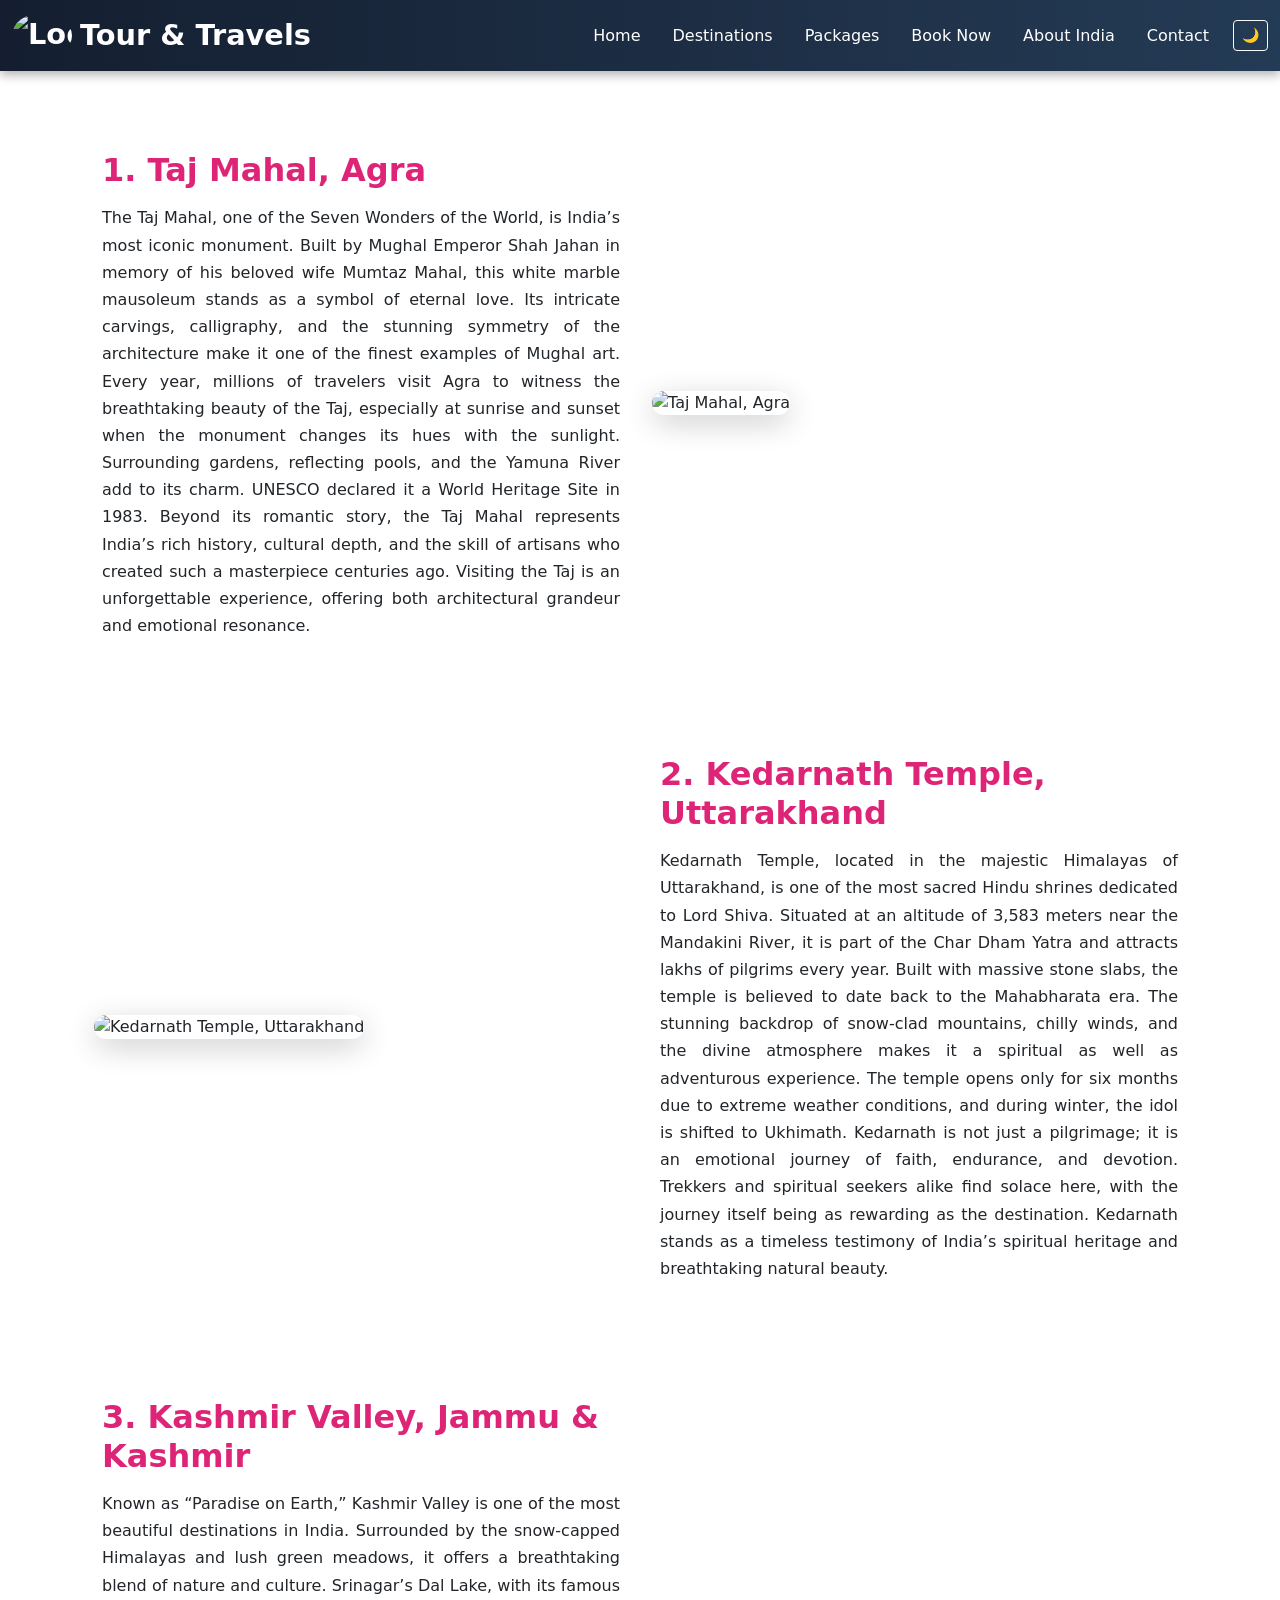
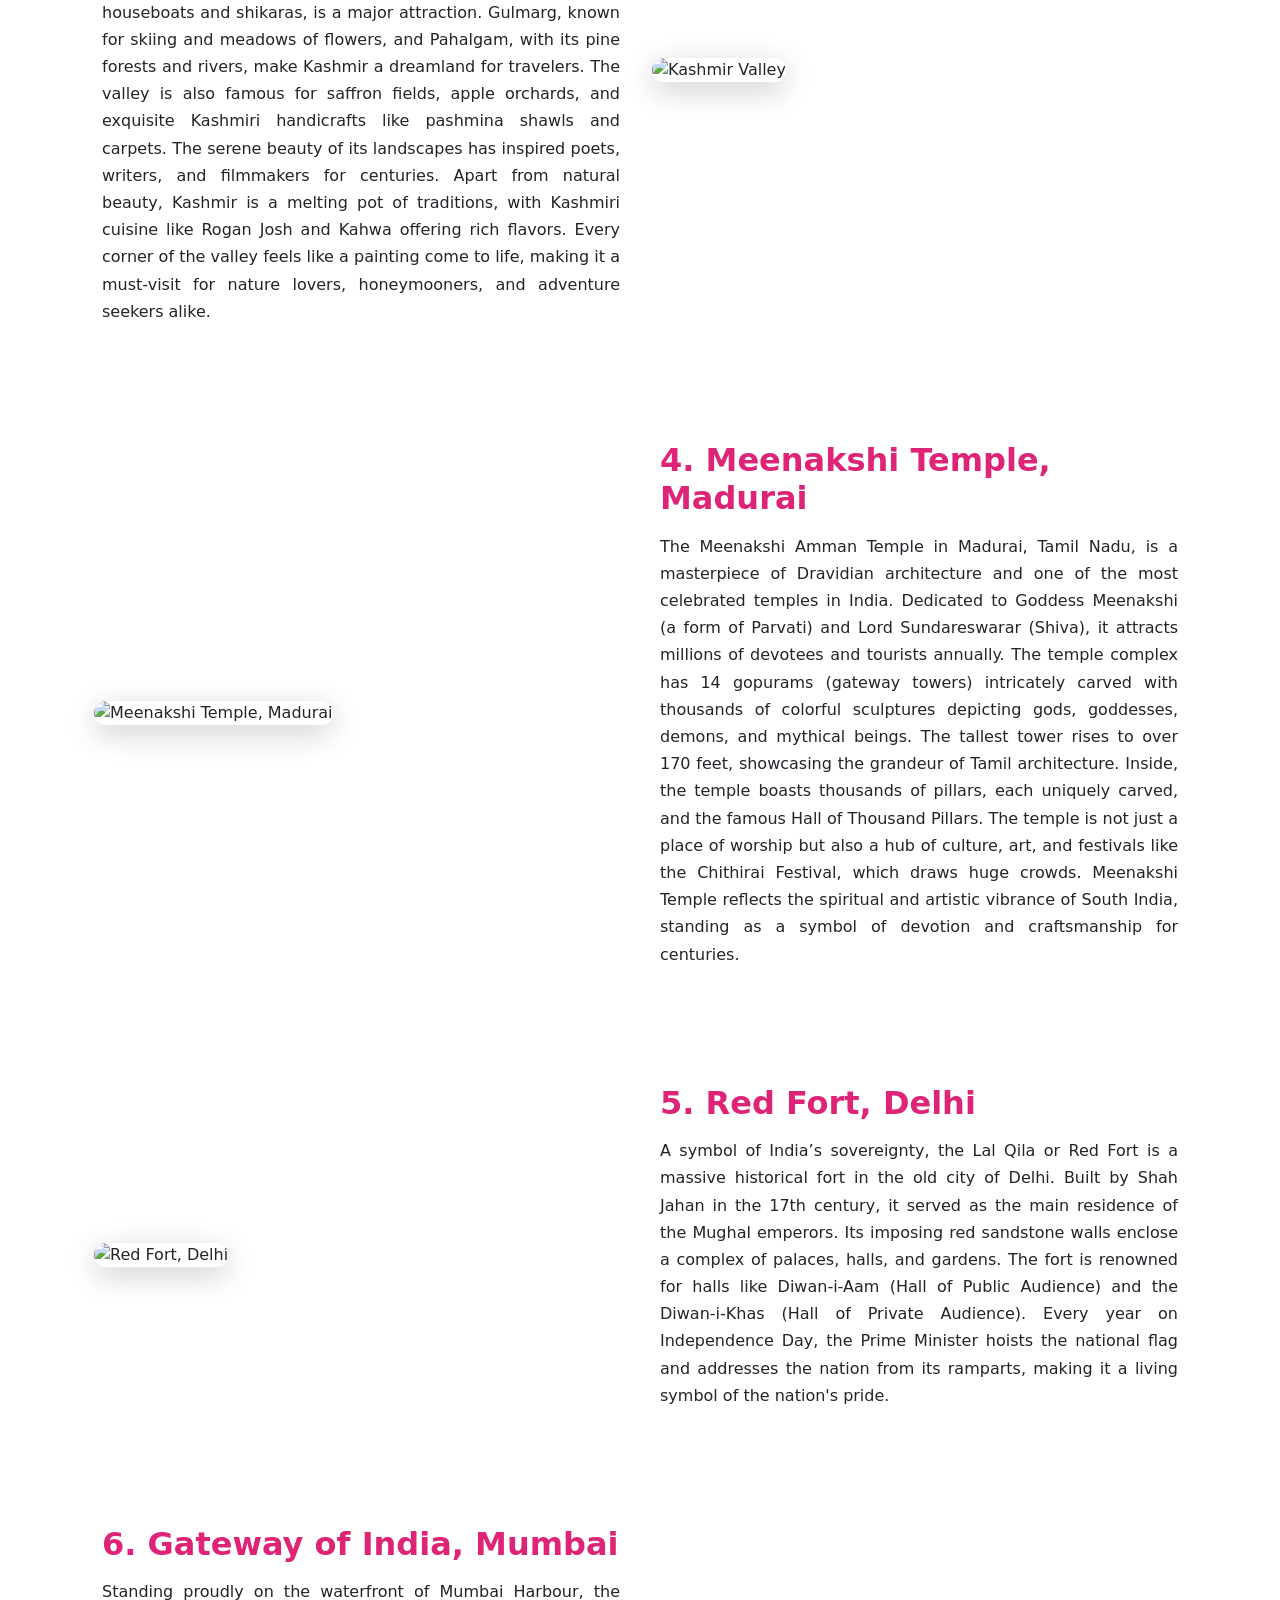
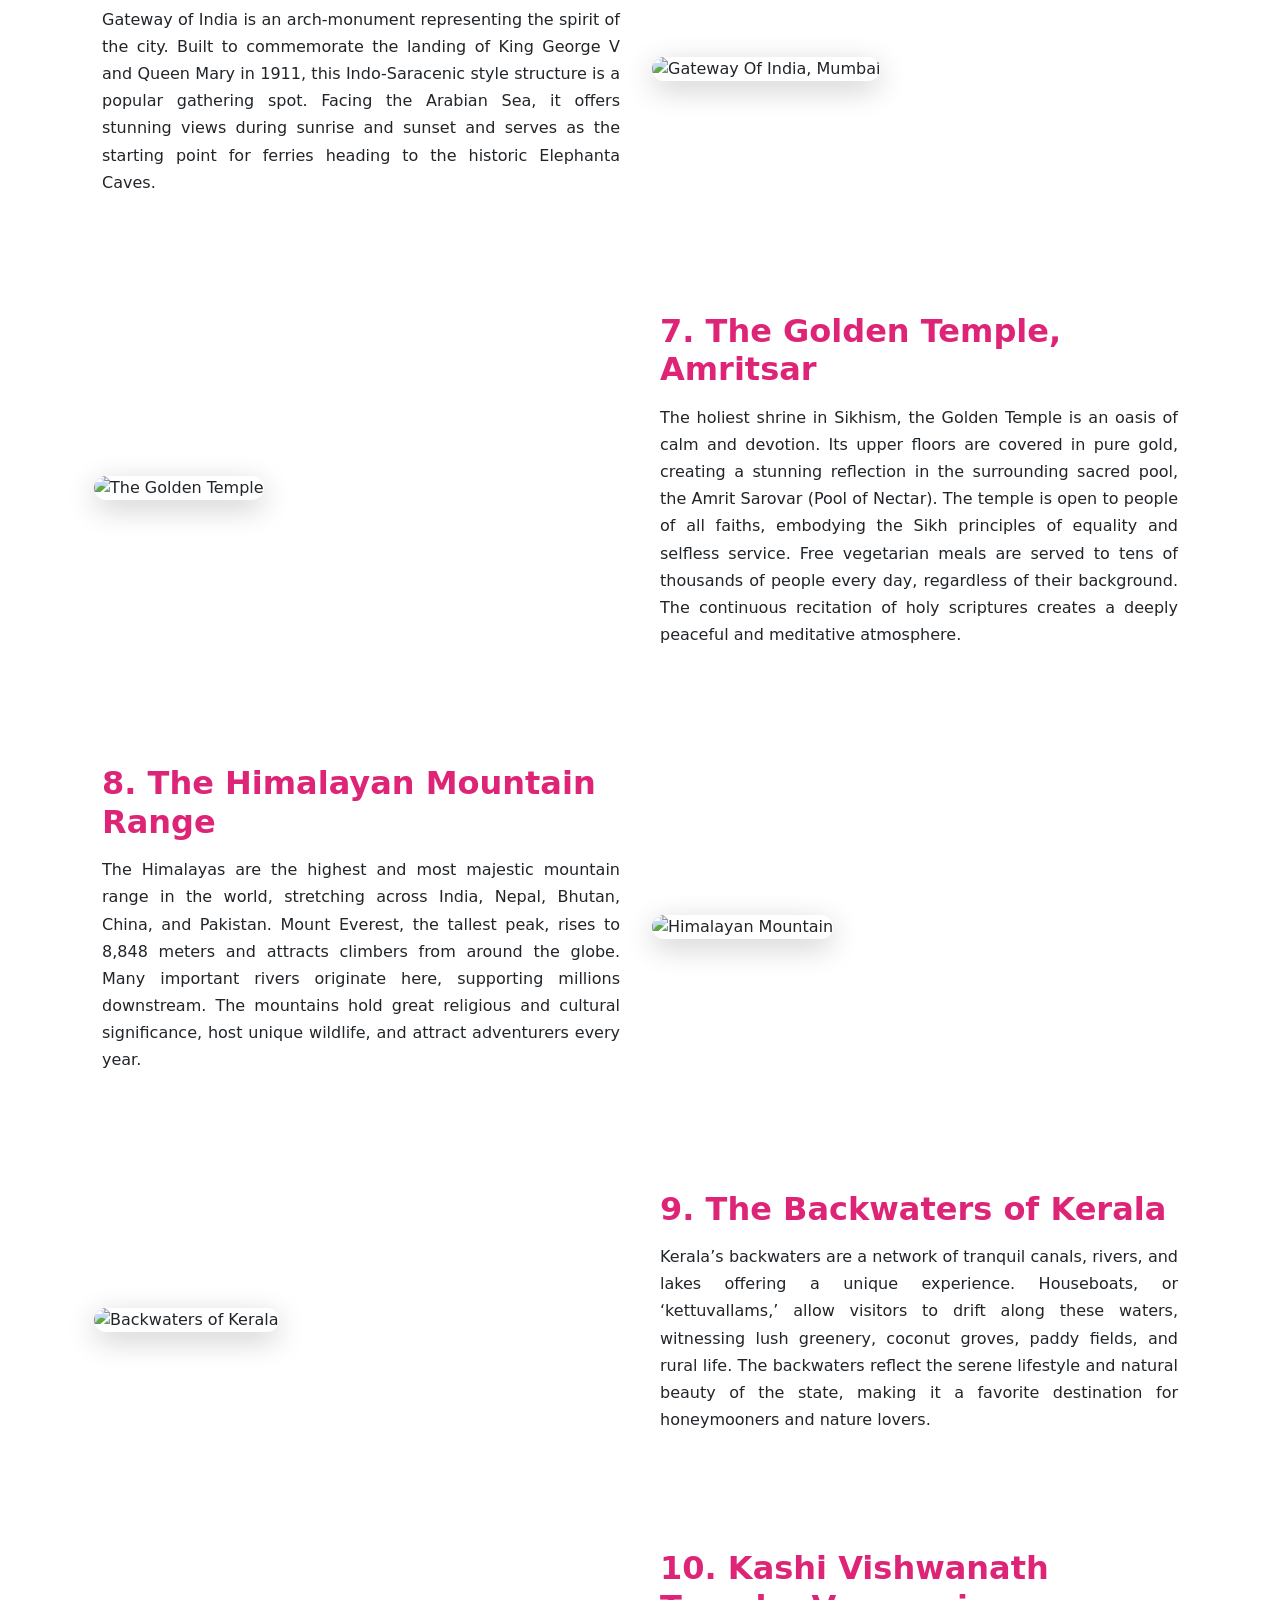
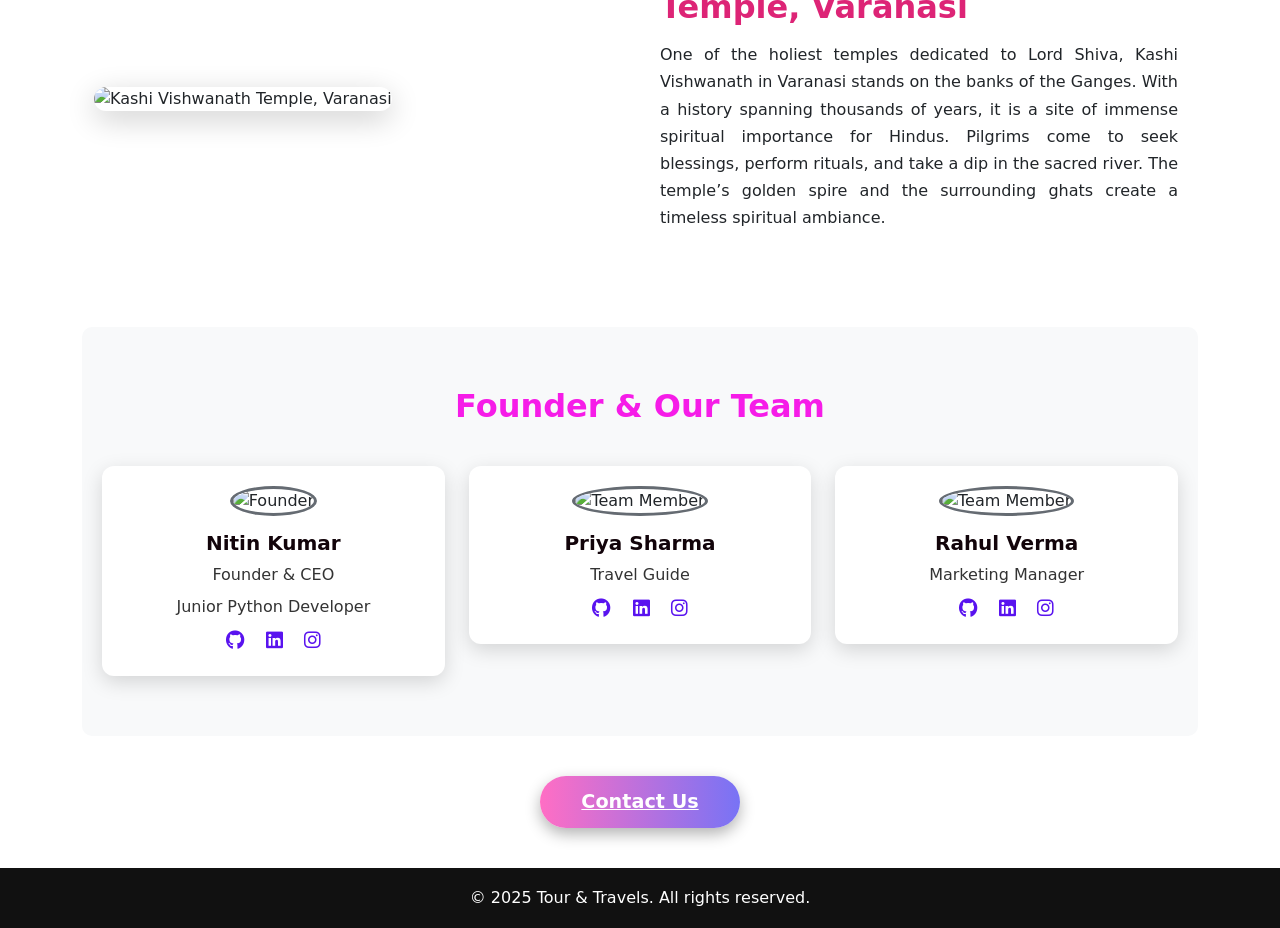
==== about.html @ e96aba47 "Add files via upload" ====
<!DOCTYPE html>
<html lang="en">
<head>
  <meta charset="utf-8" />
  <meta name="viewport" content="width=device-width, initial-scale=1" />
  <title>About India - Tour & Travels</title>
  <meta name="description" content="Discover famous places, temples, valleys, and mountains of India." />
  <link href="https://cdn.jsdelivr.net/npm/bootstrap@5.3.2/dist/css/bootstrap.min.css" rel="stylesheet" />
  <link href="https://cdnjs.cloudflare.com/ajax/libs/font-awesome/6.4.2/css/all.min.css" rel="stylesheet" />
  <style>
    /* ==== Navbar Styling ==== */
    .navbar {
      background: linear-gradient(90deg, #141e30, #243b55);
      box-shadow: 0 4px 10px rgba(0,0,0,0.3);
    }
    .navbar .nav-link {
      color: #fff !important;
      font-weight: 500;
      transition: color 0.3s ease, transform 0.3s ease;
    }
    .navbar .nav-link:hover {
      color: #ffd700 !important;
      transform: scale(1.1);
    }
    .navbar-brand {
      color: #fff !important;
      font-size: 1.8rem;
      font-weight: 700;
      display: flex;
      align-items: center;
    }
    .navbar-brand img {
      height: 45px;
      margin-right: 10px;
      border-radius: 50%;
    }

    /* ==== Section Layout ==== */
    .place-section {
      margin: 60px 0;
    }
    .place-text {
      padding: 20px;
    }
    .place-text h2 {
      color: #dd2476;
      font-weight: bold;
      margin-bottom: 15px;
    }
    .place-text p {
      line-height: 1.7;
      text-align: justify;
    }
    .place-img img {
      width: 100%;
      height: 400px;
      object-fit: cover;
      border-radius: 12px;
      box-shadow: 0 8px 30px rgba(0,0,0,0.2);
      transition: transform 0.4s ease, box-shadow 0.4s ease;
    }
    .place-img img:hover {
      transform: scale(1.05);
      box-shadow: 0 12px 40px rgba(0,0,0,0.3);
    }

    /* ==== Founder & Team Section ==== */
    .team-section {
      background: #f8f9fa;
      padding: 60px 20px;
      margin-top: 60px;
      border-radius: 10px;
      transition: background 0.3s, color 0.3s;
    }
    .team-section h2 {
      text-align: center;
      color: #f61ce8;
      margin-bottom: 40px;
      font-weight: bold;
    }
    .team-card {
      background: #fff;
      border-radius: 12px;
      box-shadow: 0 6px 20px rgba(0,0,0,0.15);
      padding: 20px;
      text-align: center;
      transition: transform 0.3s ease, background 0.3s, color 0.3s;
      position: relative;
      overflow: hidden;
    }
    .team-card:hover {
      transform: translateY(-5px);
      box-shadow: 0 12px 30px rgba(0,0,0,0.25);
    }
    .team-card img {
      width: 120px;
      height: 120px;
      object-fit: cover;
      border-radius: 50%;
      margin-bottom: 15px;
      border: 3px solid #656b72;
    }
    .team-card h5 {
      margin-bottom: 8px;
      font-weight: 600;
      color: #12040a;
    }
    .team-card p {
      margin-bottom: 8px;
      font-size: 1rem;
      color: #333;
    }
    .team-social a {
      color: #5913ef;
      font-size: 1.2rem;
      margin: 0 8px;
      transition: color 0.3s ease;
    }
    .team-social a:hover {
      color: #ec1572;
    }

    /* Dark Mode */
    body.dark-mode {
      background: #121212;
      color: #e9ecef;
    }
    body.dark-mode .team-section {
      background: #1e1e1e;
      color: #e9ecef;
    }
    body.dark-mode .team-card {
      background: #2a2a2a;
      color: #e9ecef;
    }
    body.dark-mode .team-card p {
      color: #f0f0a0;
    }
    body.dark-mode .place-text h2 {
      color: #ff6ec4;
    }
    body.dark-mode .place-text p {
      color: #ddd;
    }
    body.dark-mode footer.site-footer {
      background: #000 !important;
      color: #fff !important;
    }

    /* ==== Footer ==== */
    footer.site-footer {
      background: #111 !important;
      color: #fff !important;
      padding: 18px 0;
      margin-top: 40px;
    }
    footer.site-footer p {
      margin: 0;
    }

    /* ==== Contact Button ==== */
    .contact-btn {
      display: block;
      width: 200px;
      margin: 40px auto;
      padding: 12px 25px;
      text-align: center;
      font-size: 1.2rem;
      font-weight: 600;
      background: linear-gradient(90deg, #ff6ec4, #7873f5);
      color: #fff;
      border: none;
      border-radius: 50px;
      box-shadow: 0 6px 15px rgba(0,0,0,0.3);
      transition: transform 0.3s, box-shadow 0.3s;
    }
    .contact-btn:hover {
      transform: scale(1.1);
      box-shadow: 0 10px 25px rgba(0,0,0,0.4);
    }
  </style>
</head>
<body class="light-mode">

<header class="site-header">
  <nav class="navbar navbar-expand-lg sticky-top">
    <div class="container-fluid">
      <div class="d-flex align-items-center w-100">
        <!-- Top-left: Logo -->
        <a class="navbar-brand d-flex align-items-center me-auto" href="#">
          <img src="img/logo2.jpg" alt="Logo" width="60" height="60" class="me-2 rounded-circle">
          Tour & Travels
        </a>
        <!-- Top-right: Nav links -->
        <button class="navbar-toggler" type="button" data-bs-toggle="collapse" data-bs-target="#mainNav">
          <span class="navbar-toggler-icon"></span>
        </button>
        <div id="mainNav" class="collapse navbar-collapse justify-content-end">
          <ul class="navbar-nav gap-3 ms-auto align-items-center">
            <li class="nav-item"><a class="nav-link" href="index.html">Home</a></li>
            <li class="nav-item"><a class="nav-link" href="destinations.html">Destinations</a></li>
            <li class="nav-item"><a class="nav-link" href="packages.html">Packages</a></li>
            <li class="nav-item"><a class="nav-link" href="booking.html">Book Now</a></li>
            <li class="nav-item"><a class="nav-link active" href="about.html">About India</a></li>
            <li class="nav-item"><a class="nav-link" href="contact.html">Contact</a></li>
            <li>
              <button id="darkToggle" class="btn btn-outline-light btn-sm">🌙</button>
            </li>
          </ul>
        </div>
      </div>
    </div>
  </nav>
</header>


  <main class="container">
    <!-- Taj Mahal -->
    <section class="place-section row align-items-center">
      <div class="col-md-6 place-text">
        <h2>1. Taj Mahal, Agra</h2>
        <p>
          The Taj Mahal, one of the Seven Wonders of the World, is India’s most iconic monument. 
          Built by Mughal Emperor Shah Jahan in memory of his beloved wife Mumtaz Mahal, this white marble mausoleum 
          stands as a symbol of eternal love. Its intricate carvings, calligraphy, and the stunning symmetry of the architecture 
          make it one of the finest examples of Mughal art. Every year, millions of travelers visit Agra to witness the breathtaking 
          beauty of the Taj, especially at sunrise and sunset when the monument changes its hues with the sunlight. 
          Surrounding gardens, reflecting pools, and the Yamuna River add to its charm. UNESCO declared it a World Heritage Site in 1983. 
          Beyond its romantic story, the Taj Mahal represents India’s rich history, cultural depth, and the skill of artisans 
          who created such a masterpiece centuries ago. Visiting the Taj is an unforgettable experience, offering both 
          architectural grandeur and emotional resonance.
        </p>
      </div>
      <div class="col-md-6 place-img">
        <img src="img/taj.jpg" alt="Taj Mahal, Agra">
      </div>
    </section>

    <!-- Kedarnath Temple -->
    <section class="place-section row align-items-center">
      <div class="col-md-6 place-text order-md-2">
        <h2>2. Kedarnath Temple, Uttarakhand</h2>
        <p>
          Kedarnath Temple, located in the majestic Himalayas of Uttarakhand, is one of the most sacred Hindu shrines dedicated to Lord Shiva. 
          Situated at an altitude of 3,583 meters near the Mandakini River, it is part of the Char Dham Yatra and attracts lakhs of pilgrims every year. 
          Built with massive stone slabs, the temple is believed to date back to the Mahabharata era. The stunning backdrop of snow-clad mountains, 
          chilly winds, and the divine atmosphere makes it a spiritual as well as adventurous experience. The temple opens only for six months due to 
          extreme weather conditions, and during winter, the idol is shifted to Ukhimath. Kedarnath is not just a pilgrimage; it is an emotional 
          journey of faith, endurance, and devotion. Trekkers and spiritual seekers alike find solace here, with the journey itself being as rewarding 
          as the destination. Kedarnath stands as a timeless testimony of India’s spiritual heritage and breathtaking natural beauty.
        </p>
      </div>
      <div class="col-md-6 place-img order-md-1">
        <img src="img/kedarnath.jpg" alt="Kedarnath Temple, Uttarakhand">
      </div>
    </section>

    <!-- Kashmir Valley -->
    <section class="place-section row align-items-center">
      <div class="col-md-6 place-text">
        <h2>3. Kashmir Valley, Jammu & Kashmir</h2>
        <p>
          Known as “Paradise on Earth,” Kashmir Valley is one of the most beautiful destinations in India. Surrounded by the 
          snow-capped Himalayas and lush green meadows, it offers a breathtaking blend of nature and culture. Srinagar’s Dal Lake, 
          with its famous houseboats and shikaras, is a major attraction. Gulmarg, known for skiing and meadows of flowers, and Pahalgam, 
          with its pine forests and rivers, make Kashmir a dreamland for travelers. The valley is also famous for saffron fields, apple orchards, 
          and exquisite Kashmiri handicrafts like pashmina shawls and carpets. The serene beauty of its landscapes has inspired poets, writers, and filmmakers for centuries. 
          Apart from natural beauty, Kashmir is a melting pot of traditions, with Kashmiri cuisine like Rogan Josh and Kahwa offering rich flavors. 
          Every corner of the valley feels like a painting come to life, making it a must-visit for nature lovers, honeymooners, and adventure seekers alike.
        </p>
      </div>
      <div class="col-md-6 place-img">
        <img src="img/kashmir.jpg" alt="Kashmir Valley">
      </div>
    </section>

    <!-- Meenakshi Temple -->
    <section class="place-section row align-items-center">
      <div class="col-md-6 place-text order-md-2">
        <h2>4. Meenakshi Temple, Madurai</h2>
        <p>
          The Meenakshi Amman Temple in Madurai, Tamil Nadu, is a masterpiece of Dravidian architecture and one of the most celebrated temples in India. 
          Dedicated to Goddess Meenakshi (a form of Parvati) and Lord Sundareswarar (Shiva), it attracts millions of devotees and tourists annually. 
          The temple complex has 14 gopurams (gateway towers) intricately carved with thousands of colorful sculptures depicting gods, goddesses, 
          demons, and mythical beings. The tallest tower rises to over 170 feet, showcasing the grandeur of Tamil architecture. Inside, the temple 
          boasts thousands of pillars, each uniquely carved, and the famous Hall of Thousand Pillars. The temple is not just a place of worship 
          but also a hub of culture, art, and festivals like the Chithirai Festival, which draws huge crowds. Meenakshi Temple reflects the spiritual 
          and artistic vibrance of South India, standing as a symbol of devotion and craftsmanship for centuries.
        </p>
      </div>
      <div class="col-md-6 place-img order-md-1">
        <img src="img/Meenakshi.jpg" alt="Meenakshi Temple, Madurai">
      </div>
    </section>

    <!-- Red Fort -->
    <section class="place-section row align-items-center">
      <div class="col-md-6 place-img">
        <img src="img/redfort.jpg" alt="Red Fort, Delhi">
      </div>
      <div class="col-md-6 place-text">
        <h2>5. Red Fort, Delhi</h2>
        <p>
          A symbol of India’s sovereignty, the Lal Qila or Red Fort is a massive historical fort in the old city of Delhi. Built by Shah 
          Jahan in the 17th century, it served as the main residence of the Mughal emperors. Its imposing red sandstone walls enclose
          a complex of palaces, halls, and gardens. The fort is renowned for halls like Diwan-i-Aam (Hall of Public Audience) and the Diwan-i-Khas 
          (Hall of Private Audience). Every year on Independence Day, the Prime Minister hoists the national flag and addresses 
          the nation from its ramparts, making it a living symbol of the nation's pride.
        </p>
      </div>
    </section>

    <!-- Gateway of India -->
    <section class="place-section row align-items-center">
      <div class="col-md-6 place-text">
        <h2>6. Gateway of India, Mumbai</h2>
        <p>
          Standing proudly on the waterfront of Mumbai Harbour, the Gateway of India is an arch-monument representing the spirit of the city.
          Built to commemorate the landing of King George V and Queen Mary in 1911, this Indo-Saracenic style structure is a popular gathering spot. 
          Facing the Arabian Sea, it offers stunning views during sunrise and sunset and serves as the starting point for ferries heading to the historic Elephanta Caves.
        </p>
      </div>
      <div class="col-md-6 place-img">
        <img src="img/mumbai.jpg" alt="Gateway Of India, Mumbai">
      </div>
    </section>

    <!-- Golden Temple -->
    <section class="place-section row align-items-center">
      <div class="col-md-6 place-img">
        <img src="img/goldentemple.jpg" alt="The Golden Temple">
      </div>
      <div class="col-md-6 place-text">
        <h2>7. The Golden Temple, Amritsar</h2>
        <p>
          The holiest shrine in Sikhism, the Golden Temple is an oasis of calm and devotion. Its upper floors are covered in pure gold,
          creating a stunning reflection in the surrounding sacred pool, the Amrit Sarovar (Pool of Nectar). The temple is open to people of all
          faiths, embodying the Sikh principles of equality and selfless service. Free vegetarian meals are served to tens of thousands of people every day,
          regardless of their background. The continuous recitation of holy scriptures creates a deeply peaceful and meditative atmosphere.
        </p>
      </div>
    </section>

    <!-- Himalayan Mountains -->
    <section class="place-section row align-items-center">
      <div class="col-md-6 place-text">
        <h2>8. The Himalayan Mountain Range</h2>
        <p>
          The Himalayas are the highest and most majestic mountain range in the world, stretching across India, Nepal, Bhutan, China, and Pakistan. 
          Mount Everest, the tallest peak, rises to 8,848 meters and attracts climbers from around the globe. Many important rivers originate here, 
          supporting millions downstream. The mountains hold great religious and cultural significance, host unique wildlife, and attract adventurers every year.
        </p>
      </div>
      <div class="col-md-6 place-img">
        <img src="img/04.jpg" alt="Himalayan Mountain">
      </div>
    </section>

    <!-- Backwaters of Kerala -->
    <section class="place-section row align-items-center">
      <div class="col-md-6 place-img">
        <img src="img/kerala.jpg" alt="Backwaters of Kerala">
      </div>
      <div class="col-md-6 place-text">
        <h2>9. The Backwaters of Kerala</h2>
        <p>
          Kerala’s backwaters are a network of tranquil canals, rivers, and lakes offering a unique experience. Houseboats, or ‘kettuvallams,’
          allow visitors to drift along these waters, witnessing lush greenery, coconut groves, paddy fields, and rural life. The backwaters reflect
          the serene lifestyle and natural beauty of the state, making it a favorite destination for honeymooners and nature lovers.
        </p>
      </div>
    </section>

    <!-- Kashi Vishwanath Temple -->
    <section class="place-section row align-items-center">
      <div class="col-md-6 place-text order-md-2">
        <h2>10. Kashi Vishwanath Temple, Varanasi</h2>
        <p>
          One of the holiest temples dedicated to Lord Shiva, Kashi Vishwanath in Varanasi stands on the banks of the Ganges. 
          With a history spanning thousands of years, it is a site of immense spiritual importance for Hindus. Pilgrims come to seek blessings, 
          perform rituals, and take a dip in the sacred river. The temple’s golden spire and the surrounding ghats create a timeless spiritual ambiance.
        </p>
      </div>
      <div class="col-md-6 place-img order-md-1">
        <img src="img/kashi.jpg" alt="Kashi Vishwanath Temple, Varanasi">
      </div>
    </section>

    <!-- Founder & Team Section -->
    <section class="team-section container">
      <h2>Founder & Our Team</h2>
      <div class="row g-4 justify-content-center">

        <!-- Founder -->
        <div class="col-md-4">
          <div class="team-card">
            <img src="img/founder.jpg" alt="Founder">
            <h5>Nitin Kumar</h5>
            <p>Founder & CEO</p>
            <p>Junior Python Developer</p>
            <div class="team-social">
              <a href="https://github.com/Nitin765kumar" target="_blank"><i class="fab fa-github"></i></a>
              <a href="https://www.linkedin.com/in/nitinkumar25" target="_blank"><i class="fab fa-linkedin"></i></a>
              <a href="https://www.instagram.com/Nitinkumar812719" target="_blank"><i class="fab fa-instagram"></i></a>
            </div>
          </div>
        </div>

        <!-- Team Member 1 -->
        <div class="col-md-4">
          <div class="team-card">
            <img src="img/team3.jpg" alt="Team Member">
            <h5>Priya Sharma</h5>
            <p>Travel Guide</p>
            <div class="team-social">
              <a href="#"><i class="fab fa-github"></i></a>
              <a href="#"><i class="fab fa-linkedin"></i></a>
              <a href="#"><i class="fab fa-instagram"></i></a>
            </div>
          </div>
        </div>

        <!-- Team Member 2 -->
        <div class="col-md-4">
          <div class="team-card">
            <img src="img/team2.jpg" alt="Team Member">
            <h5>Rahul Verma</h5>
            <p>Marketing Manager</p>
            <div class="team-social">
              <a href="#"><i class="fab fa-github"></i></a>
              <a href="#"><i class="fab fa-linkedin"></i></a>
              <a href="#"><i class="fab fa-instagram"></i></a>
            </div>
          </div>
        </div>

      </div>
    </section>

    <!-- Contact Us Button -->
    <a href="contact.html" class="contact-btn">Contact Us</a>

  </main>

  <!-- Footer -->
  <footer class="site-footer text-center">
    <div class="container">
      <p>&copy; 2025 Tour & Travels. All rights reserved.</p>
    </div>
  </footer>

  <script src="https://cdn.jsdelivr.net/npm/bootstrap@5.3.2/dist/js/bootstrap.bundle.min.js"></script>
  <script>
    // Dark mode toggle
    const darkToggle = document.getElementById('darkToggle');
    darkToggle.addEventListener('click', () => {
      document.body.classList.toggle('dark-mode');
      document.body.classList.toggle('light-mode');
      darkToggle.textContent = document.body.classList.contains('dark-mode') ? '☀' : '🌙';
    });
  </script>
</body>
</html>
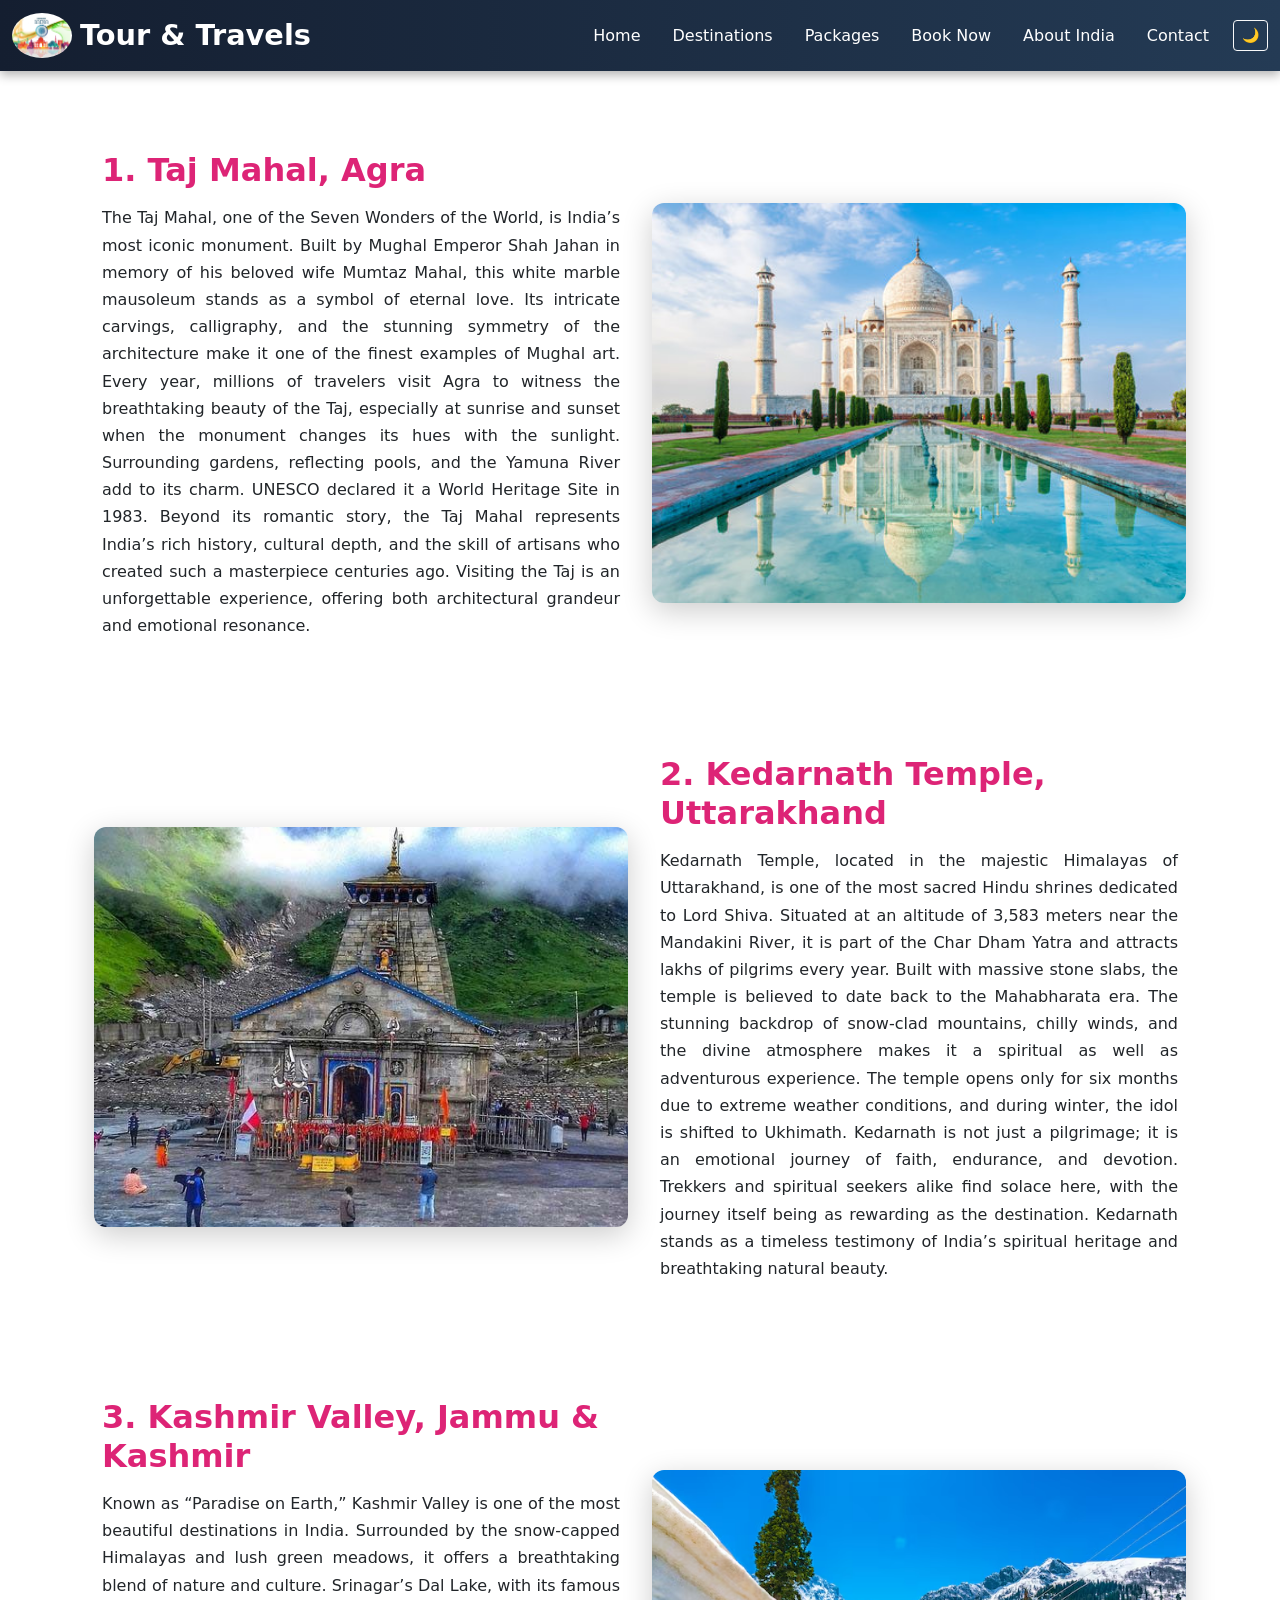
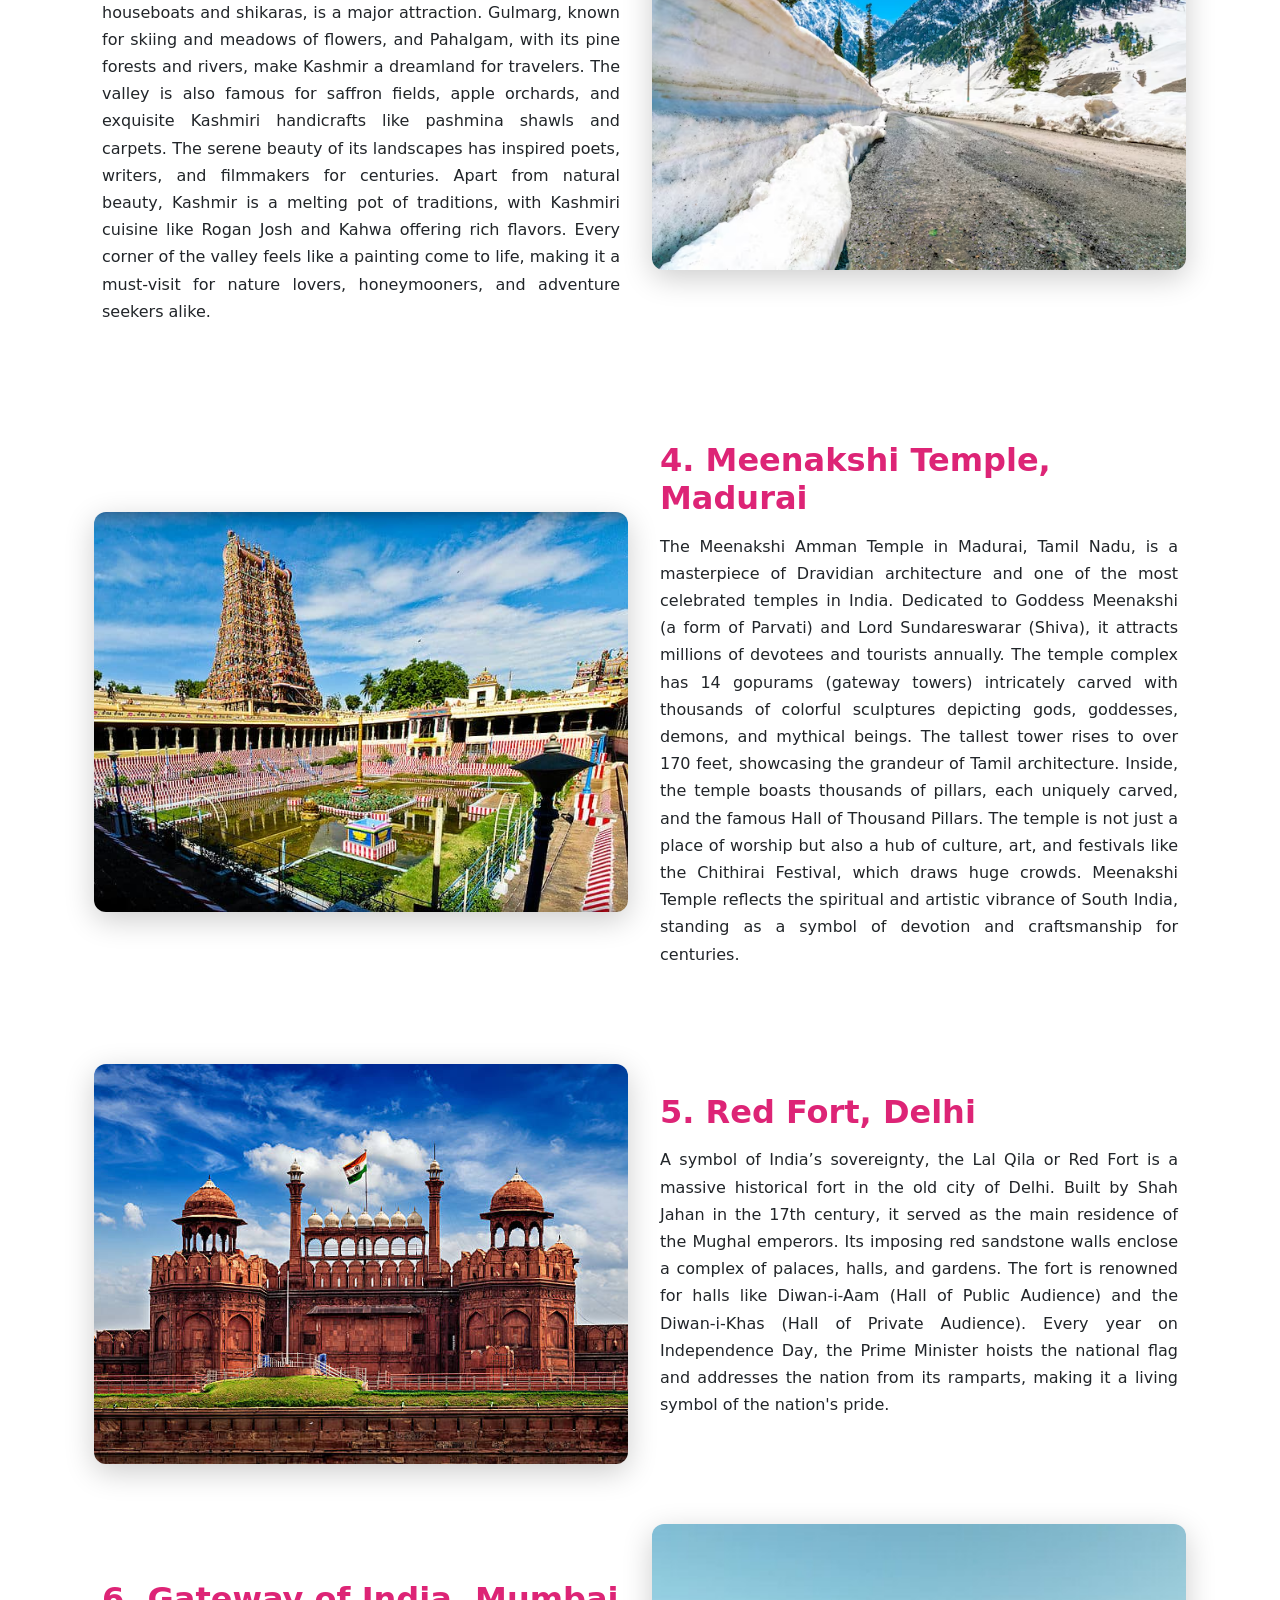
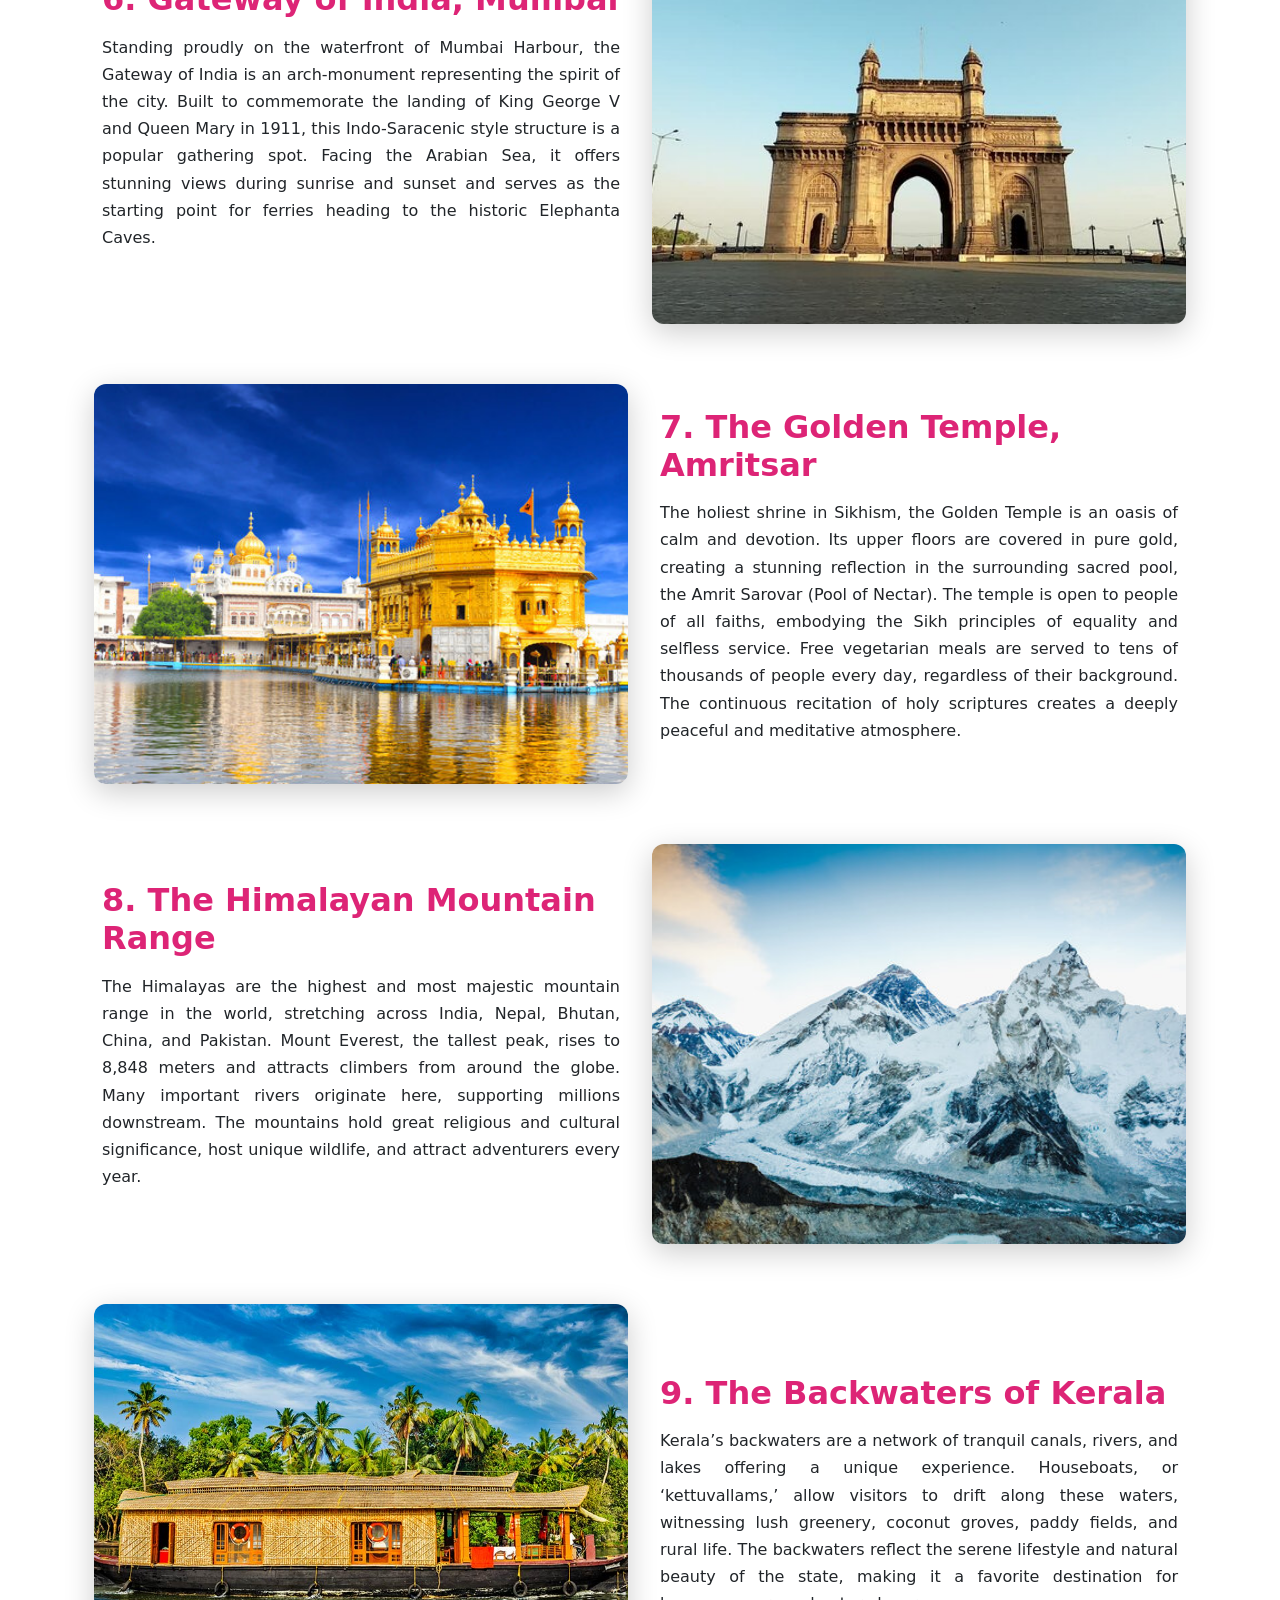
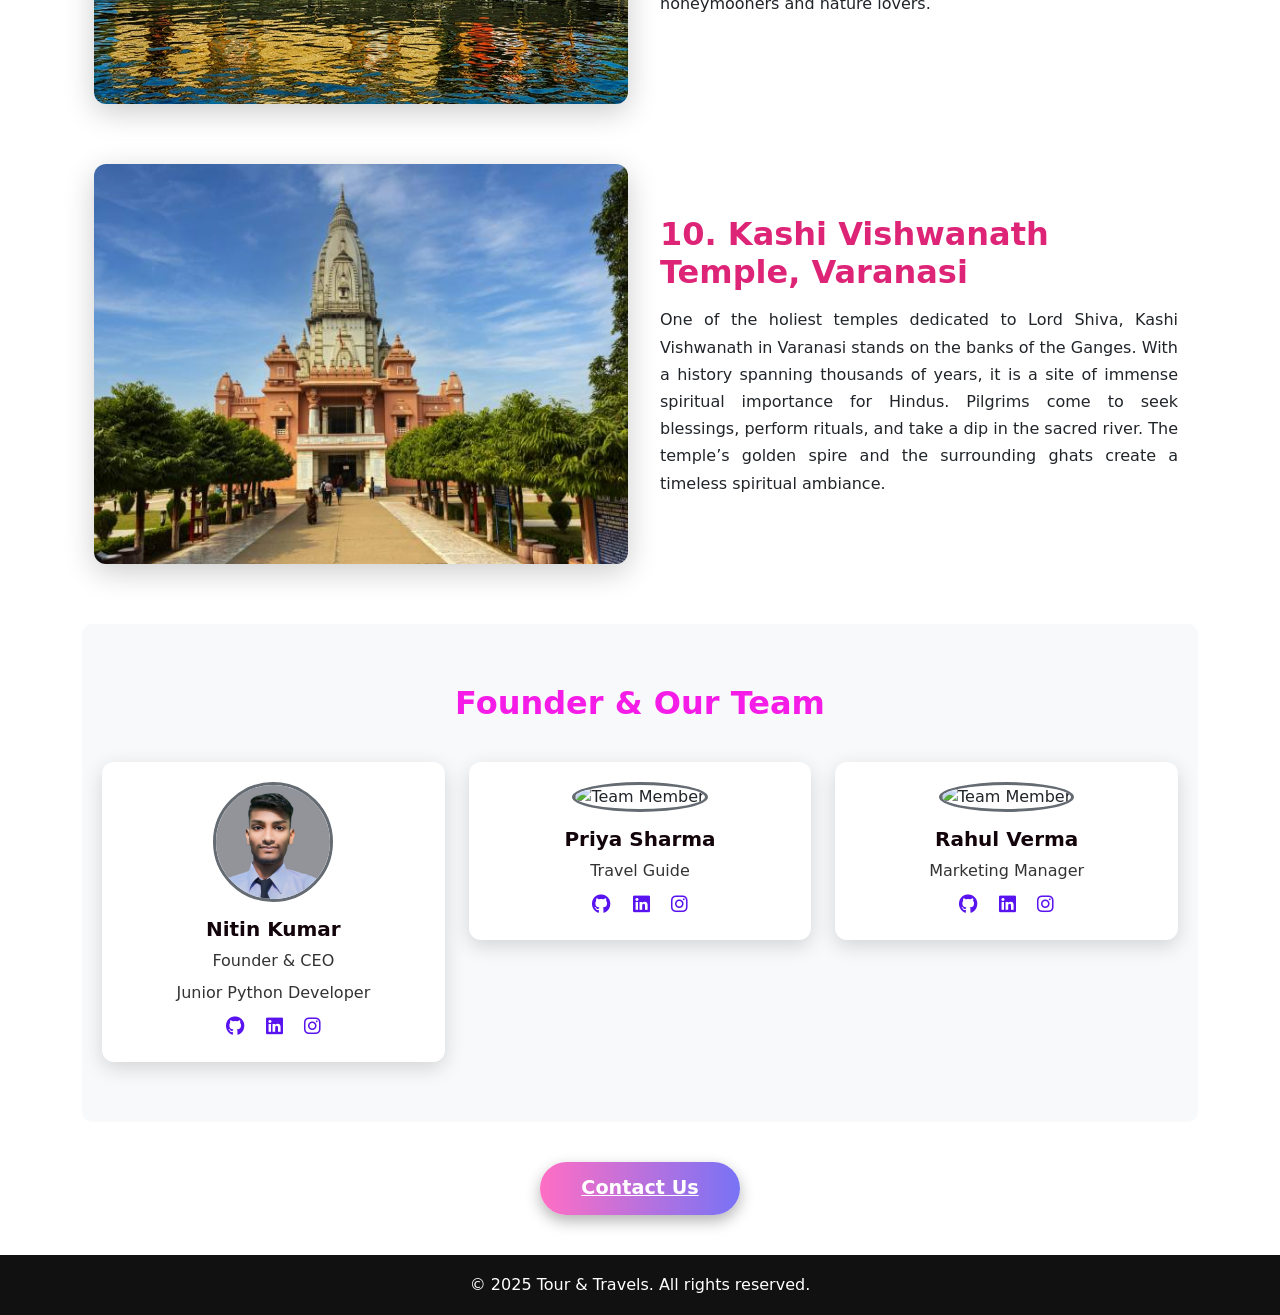
==== commit 0215e3ca: "Update about.html" ====
--- a/about.html
+++ b/about.html
@@ -188,7 +188,7 @@
       <div class="d-flex align-items-center w-100">
         <!-- Top-left: Logo -->
         <a class="navbar-brand d-flex align-items-center me-auto" href="#">
-          <img src="img/logo2.jpg" alt="Logo" width="60" height="60" class="me-2 rounded-circle">
+          <img src="logo2.jpg" alt="Logo" width="60" height="60" class="me-2 rounded-circle">
           Tour & Travels
         </a>
         <!-- Top-right: Nav links -->
@@ -232,7 +232,7 @@
         </p>
       </div>
       <div class="col-md-6 place-img">
-        <img src="img/taj.jpg" alt="Taj Mahal, Agra">
+        <img src="taj.jpg" alt="Taj Mahal, Agra">
       </div>
     </section>
 
@@ -251,7 +251,7 @@
         </p>
       </div>
       <div class="col-md-6 place-img order-md-1">
-        <img src="img/kedarnath.jpg" alt="Kedarnath Temple, Uttarakhand">
+        <img src="kedarnath.jpg" alt="Kedarnath Temple, Uttarakhand">
       </div>
     </section>
 
@@ -270,7 +270,7 @@
         </p>
       </div>
       <div class="col-md-6 place-img">
-        <img src="img/kashmir.jpg" alt="Kashmir Valley">
+        <img src="kashmir.jpg" alt="Kashmir Valley">
       </div>
     </section>
 
@@ -289,14 +289,14 @@
         </p>
       </div>
       <div class="col-md-6 place-img order-md-1">
-        <img src="img/Meenakshi.jpg" alt="Meenakshi Temple, Madurai">
+        <img src="Meenakshi.jpg" alt="Meenakshi Temple, Madurai">
       </div>
     </section>
 
     <!-- Red Fort -->
     <section class="place-section row align-items-center">
       <div class="col-md-6 place-img">
-        <img src="img/redfort.jpg" alt="Red Fort, Delhi">
+        <img src="redfort.jpg" alt="Red Fort, Delhi">
       </div>
       <div class="col-md-6 place-text">
         <h2>5. Red Fort, Delhi</h2>
@@ -321,14 +321,14 @@
         </p>
       </div>
       <div class="col-md-6 place-img">
-        <img src="img/mumbai.jpg" alt="Gateway Of India, Mumbai">
+        <img src="mumbai.jpg" alt="Gateway Of India, Mumbai">
       </div>
     </section>
 
     <!-- Golden Temple -->
     <section class="place-section row align-items-center">
       <div class="col-md-6 place-img">
-        <img src="img/goldentemple.jpg" alt="The Golden Temple">
+        <img src="goldentemple.jpg" alt="The Golden Temple">
       </div>
       <div class="col-md-6 place-text">
         <h2>7. The Golden Temple, Amritsar</h2>
@@ -352,14 +352,14 @@
         </p>
       </div>
       <div class="col-md-6 place-img">
-        <img src="img/04.jpg" alt="Himalayan Mountain">
+        <img src="04.jpg" alt="Himalayan Mountain">
       </div>
     </section>
 
     <!-- Backwaters of Kerala -->
     <section class="place-section row align-items-center">
       <div class="col-md-6 place-img">
-        <img src="img/kerala.jpg" alt="Backwaters of Kerala">
+        <img src="kerala.jpg" alt="Backwaters of Kerala">
       </div>
       <div class="col-md-6 place-text">
         <h2>9. The Backwaters of Kerala</h2>
@@ -382,7 +382,7 @@
         </p>
       </div>
       <div class="col-md-6 place-img order-md-1">
-        <img src="img/kashi.jpg" alt="Kashi Vishwanath Temple, Varanasi">
+        <img src="kashi.jpg" alt="Kashi Vishwanath Temple, Varanasi">
       </div>
     </section>
 
@@ -394,7 +394,7 @@
         <!-- Founder -->
         <div class="col-md-4">
           <div class="team-card">
-            <img src="img/founder.jpg" alt="Founder">
+            <img src="founder.jpg" alt="Founder">
             <h5>Nitin Kumar</h5>
             <p>Founder & CEO</p>
             <p>Junior Python Developer</p>
@@ -409,7 +409,7 @@
         <!-- Team Member 1 -->
         <div class="col-md-4">
           <div class="team-card">
-            <img src="img/team3.jpg" alt="Team Member">
+            <img src="team3.jpg" alt="Team Member">
             <h5>Priya Sharma</h5>
             <p>Travel Guide</p>
             <div class="team-social">
@@ -423,7 +423,7 @@
         <!-- Team Member 2 -->
         <div class="col-md-4">
           <div class="team-card">
-            <img src="img/team2.jpg" alt="Team Member">
+            <img src="team2.jpg" alt="Team Member">
             <h5>Rahul Verma</h5>
             <p>Marketing Manager</p>
             <div class="team-social">
@@ -461,3 +461,4 @@
   </script>
 </body>
 </html>
+
